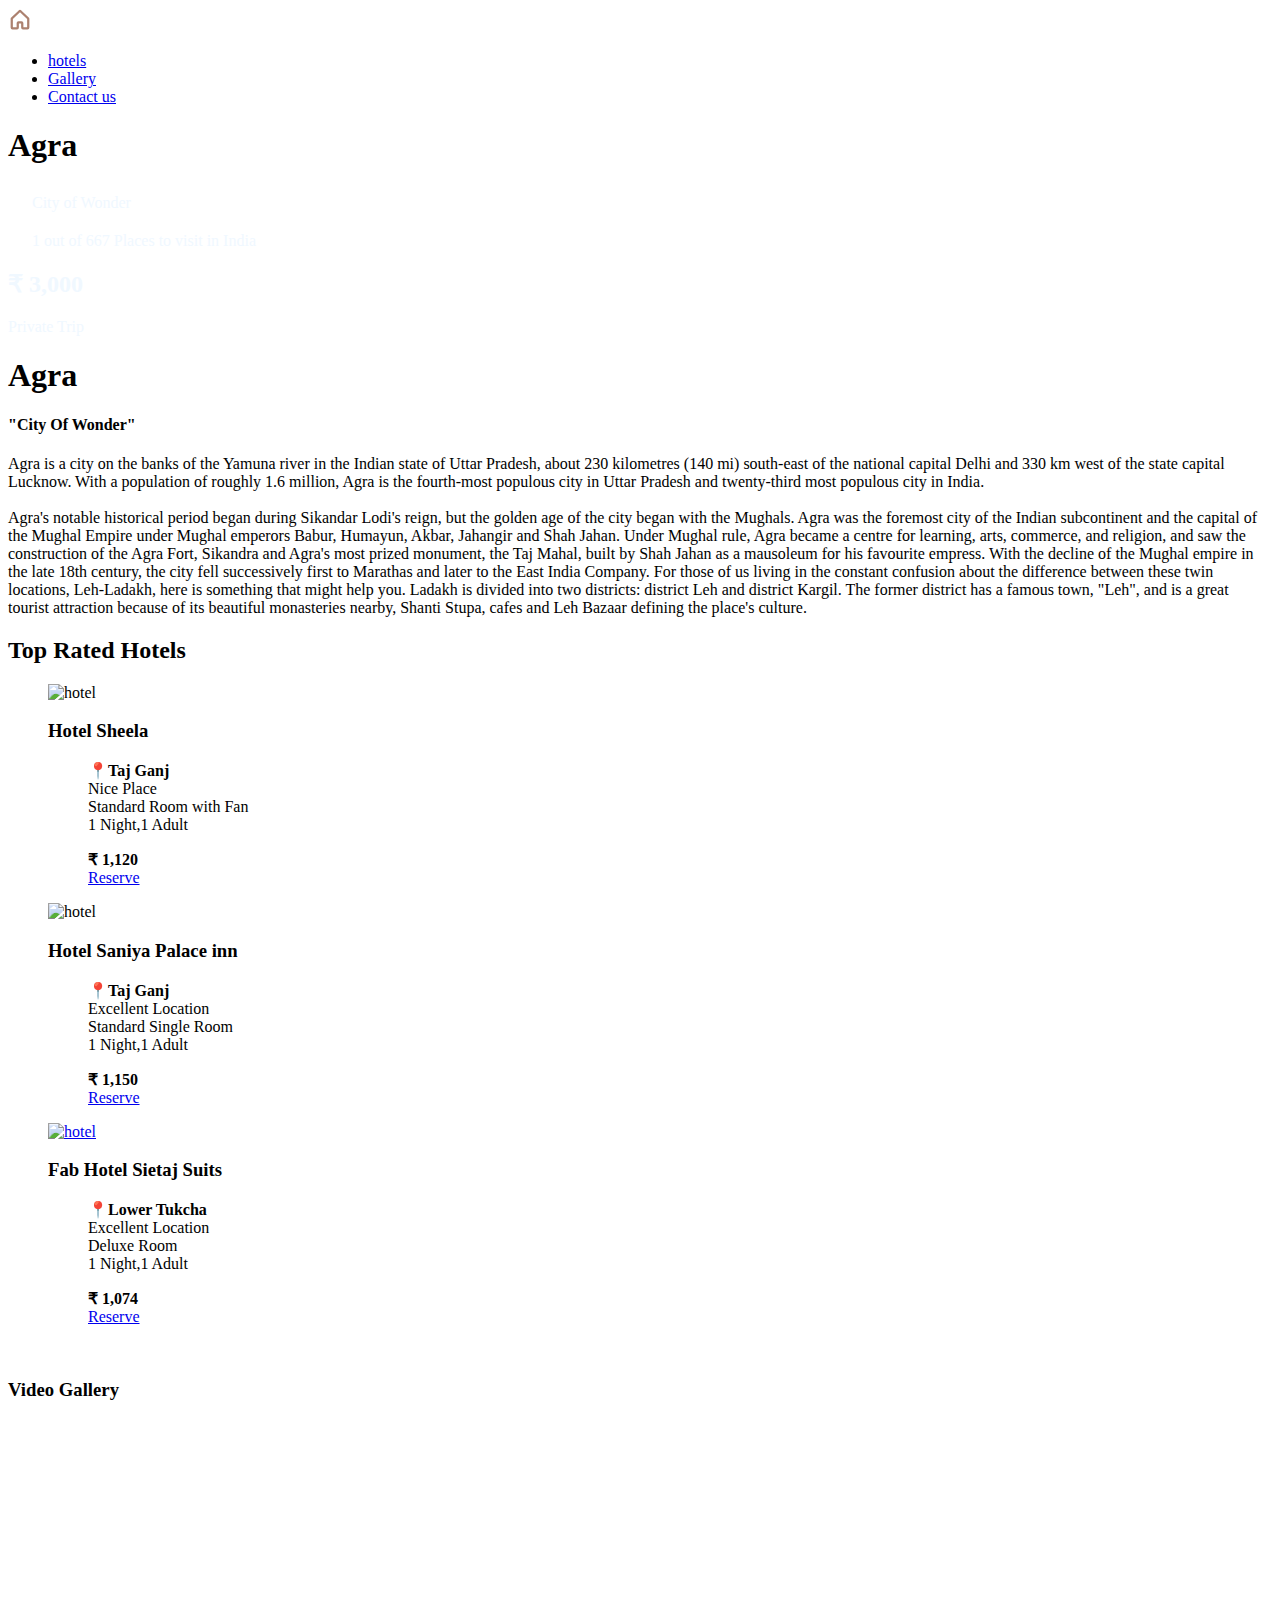
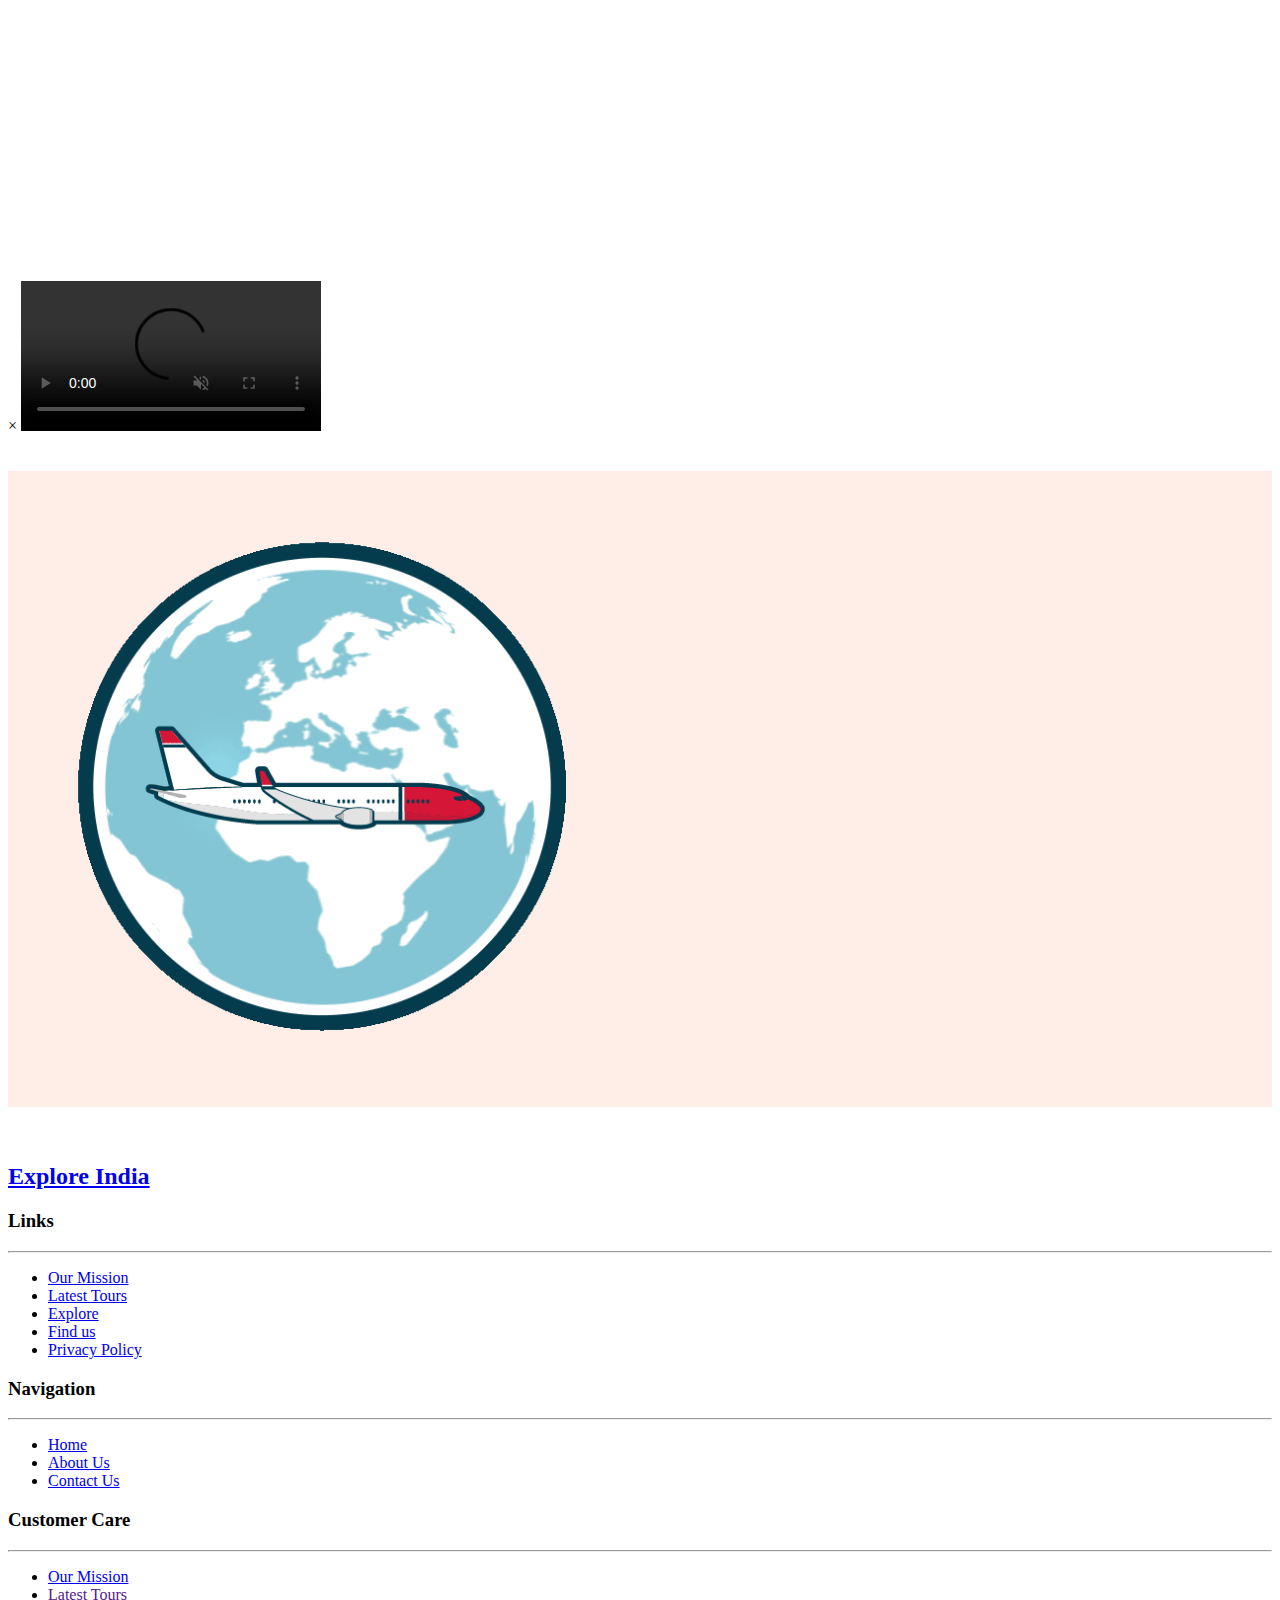
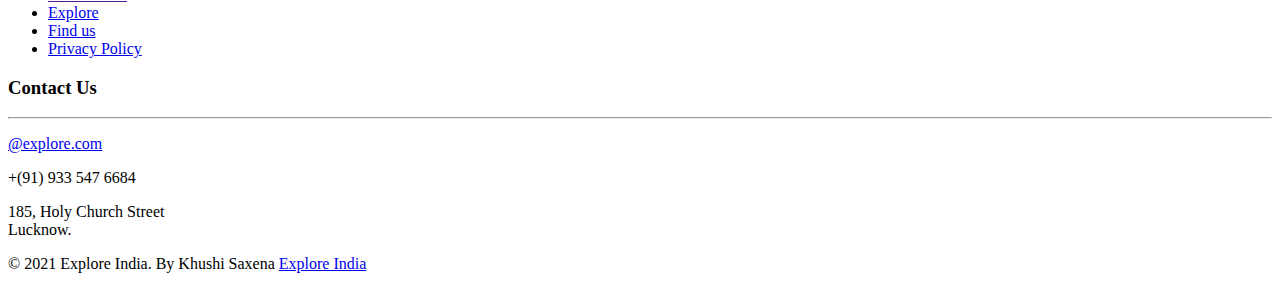
==== agra.html @ b50e66d9 "Add files via upload" ====
<!DOCTYPE html>
<html>
  <head>
    <title>Agra</title>
    <meta name="viewport" content="width=device-width, initial-scale=1" />
    <link rel="icon" href="images/r41.jpg" type="image/x-icon"/>
    <link href="css/tour.css" rel="stylesheet" type="text/css" />
    <link href="css/bootstrap.css" rel="stylesheet" type="text/css" />
  </head>
  <body>

    <section class="navi">
      <nav><a href="index.html"><svg xmlns="http://www.w3.org/2000/svg" width="24" height="24" fill="#ac816f" viewBox="0 0 256 256"><path d="M221.56,100.85,141.61,25.38l-.16-.15a19.93,19.93,0,0,0-26.91,0l-.17.15L34.44,100.85A20.07,20.07,0,0,0,28,115.55V208a20,20,0,0,0,20,20H96a20,20,0,0,0,20-20V164h24v44a20,20,0,0,0,20,20h48a20,20,0,0,0,20-20V115.55A20.07,20.07,0,0,0,221.56,100.85ZM204,204H164V160a20,20,0,0,0-20-20H112a20,20,0,0,0-20,20v44H52V117.28l76-71.75,76,71.75Z"></path></svg></i></a></nav>
      <nav>
      <ul class="menu ml-auto mt-1">
        <li class=""><a href="#hotels">hotels</a></li>
        <li class=""><a href="#gal">Gallery</a></li>
        <li class=""><a href="#contact">Contact us</a></li>
      </ul>
      </nav>
    </section>
    <section class="picsf">
      
        <!--<video autoplay loop muted  class="back">
          <source src="C:\Users\khushi saxena\Downloads\pexels_videos_2286306 (1440p).mp4" type="video/mp4">
        </video>-->
         
        <section class="picu"  >
          <div class="grid-2-column">
          <div> <h1 class="leh1" >Agra</h1></div>

         <div class="price" style="color: aliceblue;"><p class="leh"><svg xmlns="http://www.w3.org/2000/svg" width="20" height="22" fill="#fff" viewBox="0 0 256 256"><rect width="256" height="256" fill="none"></rect><circle cx="128" cy="104" r="32" fill="none" stroke="#fff" stroke-linecap="round" stroke-linejoin="round" stroke-width="16"></circle><path d="M208,104c0,72-80,128-80,128S48,176,48,104a80,80,0,0,1,160,0Z" fill="none" stroke="#fff" stroke-linecap="round" stroke-linejoin="round" stroke-width="16"></path></svg> City of Wonder</p>
          <p class="leh"><svg xmlns="http://www.w3.org/2000/svg" width="20" height="18" fill="#fff" viewBox="0 0 256 256"><rect width="256" height="256" fill="none"></rect><path d="M132.4,190.7l50.4,32c6.5,4.1,14.5-2,12.6-9.5l-14.6-57.4a8.7,8.7,0,0,1,2.9-8.8l45.2-37.7c5.9-4.9,2.9-14.8-4.8-15.3l-59-3.8a8.3,8.3,0,0,1-7.3-5.4l-22-55.4a8.3,8.3,0,0,0-15.6,0l-22,55.4a8.3,8.3,0,0,1-7.3,5.4L31.9,94c-7.7.5-10.7,10.4-4.8,15.3L72.3,147a8.7,8.7,0,0,1,2.9,8.8L61.7,209c-2.3,9,7.3,16.3,15,11.4l46.9-29.7A8.2,8.2,0,0,1,132.4,190.7Z" fill="none" stroke="#fff" stroke-linecap="round" stroke-linejoin="round" stroke-width="16"></path></svg>   1 out of 667 Places to visit in India</p>
             <p class="leh"><h2 class="leh">₹ 3,000 </h2>Private Trip</p></div>
             
        </section>
      </div>
     
    </section>


  



    <!--................................ABOUT..........................................................-->
    <section  class="about">
      <h1 class="headings" class="heading text-center top mb-3 mb-sm-5">Agra</h1>
     <p class="About">
       <h4>"City Of Wonder"</h4>
       Agra is a city on the banks of the Yamuna river in the Indian state of Uttar Pradesh, about 230 kilometres (140 mi) south-east of the national capital Delhi and 330 km west of the state capital Lucknow. With a population of roughly 1.6 million, Agra is the fourth-most populous city in Uttar Pradesh and twenty-third most populous city in India.
      <br>
      <br>
      Agra's notable historical period began during Sikandar Lodi's reign, but the golden age of the city began with the Mughals. Agra was the foremost city of the Indian subcontinent and the capital of the Mughal Empire under Mughal emperors Babur, Humayun, Akbar, Jahangir and Shah Jahan. Under Mughal rule, Agra became a centre for learning, arts, commerce, and religion, and saw the construction of the Agra Fort, Sikandra and Agra's most prized monument, the Taj Mahal, built by Shah Jahan as a mausoleum for his favourite empress. With the decline of the Mughal empire in the late 18th century, the city fell successively first to Marathas and later to the East India Company.
      For those of us living in the constant confusion about the difference between these twin locations, Leh-Ladakh, here is something that might help you. Ladakh is divided into two districts: district Leh and district Kargil. The former district has a famous town, "Leh", and is a great tourist attraction because of its beautiful monasteries nearby, Shanti Stupa, cafes and Leh Bazaar defining the place's culture. 
       </p>
    </section>


    <!--demoooooooooo-->
     <section class="demo">
      
     </section>



  
    





<!---HOTELS SECTION------>
    <section class=" hoho" class="hotels" id="hotels">

      <h2 class="headings" id="hot">Top Rated Hotels</h2>
     
      <div class="grid-3-cols">
      <div>
        <figure class="hotel">
          <img class="img" src="images\agrah1.jpg" alt="hotel" />
          <div class="hotel-box">

            <h3>Hotel Sheela</h3>
            <ul class="hotel-details">
              <p>
                <strong>📍Taj Ganj  </strong>
                <br>
                <span>Nice Place</span>
                <br>
                <span>Standard Room with Fan</span>
                  <br>
                <span>1 Night,1 Adult</span>
              </p>
            <div class="hotel-price">
              <strong>₹ 1,120 </strong>
              <br>
            </div>
            <a href="https://www.booking.com/searchresults.en-gb.html?aid=339463&label=msn-jHT_VWHpl9eRVvS_BTv1Bw-4204412241%3Atikwd-16729500364%3Aloc-90%3Aneo%3Amte%3Alp148595%3Adec%3Aqsthe%20grand%20dragon%20ladakh&utm_medium=cpc&no_rooms=1&utm_campaign=Hotel%20-%20India&utm_term=jHT_VWHpl9eRVvS_BTv1Bw&srpvid=5aea7a4b1e5b0212&utm_source=bing&highlighted_hotels=474689&checkin=2023-07-31&redirected=1&city=-2102590&hlrd=with_av&group_adults=1&source=hotel&group_children=0&checkout=2023-08-01&keep_landing=1#hotelTmpl" class="btn btn--small">Reserve</a>
          </div>
        </figure>
      </div>

      <div>
        <figure class="hotel">
          <img class ="img" src="images\agrah2.jpg" alt="hotel" />
          <div class="hotel-box">
            <h3>Hotel Saniya Palace inn</h3>
            <ul class="hotel-details">
               
              <p>
                <strong>📍Taj Ganj </strong>
                <br>
              
                <span>Excellent Location</span>
                <br>
                <span>Standard Single Room</span>
                <br>
                <span>1 Night,1 Adult</span>
              </p>
            
            <div class="hotel-price">
              <strong>₹ 1,150</strong>
            </div>
            <a href="https://www.booking.com/searchresults.en-gb.html?aid=339463&label=msn-jHT_VWHpl9eRVvS_BTv1Bw-4204412241%3Atikwd-16729500364%3Aloc-90%3Aneo%3Amte%3Alp148595%3Adec%3Aqsthe%20grand%20dragon%20ladakh&utm_medium=cpc&no_rooms=1&utm_campaign=Hotel%20-%20India&utm_term=jHT_VWHpl9eRVvS_BTv1Bw&srpvid=5aea7a4b1e5b0212&utm_source=bing&highlighted_hotels=474689&checkin=2023-07-31&redirected=1&city=-2102590&hlrd=with_av&group_adults=1&source=hotel&group_children=0&checkout=2023-08-01&keep_landing=1#hotelTmpl" class="btn btn--small">Reserve</a>
          </div>
        </figure>
      </div>

      <div>
        <figure class="hotel">
          <a href="#pop1">
          <img class="img" src="images\agrah3.jpg" alt="hotel" /></a>
          <div class="hotel-box">
            <h3 >Fab Hotel Sietaj Suits</h3>
            <ul class="hotel-details">
              <p>
                <strong>📍Lower Tukcha </strong>
                <br>
              
                <span>Excellent Location</span>
                 <br>
                <span>Deluxe Room</span>
                <br>
                <span>1 Night,1 Adult</span>
              </p>
            
            <div class="hotel-price">
              <strong>₹ 1,074</strong>
            </div>
            <a href="https://www.booking.com/searchresults.en-gb.html?aid=339463&label=msn-jHT_VWHpl9eRVvS_BTv1Bw-4204412241%3Atikwd-16729500364%3Aloc-90%3Aneo%3Amte%3Alp148595%3Adec%3Aqsthe%20grand%20dragon%20ladakh&utm_medium=cpc&no_rooms=1&utm_campaign=Hotel%20-%20India&utm_term=jHT_VWHpl9eRVvS_BTv1Bw&srpvid=5aea7a4b1e5b0212&utm_source=bing&highlighted_hotels=474689&checkin=2023-07-31&redirected=1&city=-2102590&hlrd=with_av&group_adults=1&source=hotel&group_children=0&checkout=2023-08-01&keep_landing=1#hotelTmpl" class="btn btn--small">Reserve</a>
          </div>
        </figure>
      </div>
      </div>
    </section>
    <section>
      
    </section>
    


       <!--Video Gallery-->
       <section class="video-gal">
       <div class="container">
        <br>
        <h3 class="heading text-center gly mb-3 mb-sm-5">Video Gallery</h3>
       
       <div class="vid-container">

       <div class="video"><video src="Videos\agrav1.mp4" muted></video></div>
       <div class="video"><video src="Videos\agrav2.mp4" muted></video></div>
       <div class="video"><video src="Videos\agrav3.mp4" muted></video></div>
       
       </div>

       <div class="pop-vid">
        <span>&times;</span>
        <video src="Videos\lehv1.mp4" muted autoplay controls></video>
       </div>
       </div>


      <!--JS ONLY FOR POP VIDEO-->
        <script>
          document.querySelectorAll('.vid-container video').forEach(vid=>{
            
            vid.onclick=()=>{
            document.querySelector('.pop-vid').style.display='block'; 
            document.querySelector('.pop-vid video').src=vid.getAttribute('src'); 
            }
          });
          document.querySelector('.pop-vid').onclick=()=>{
            document.querySelector('.pop-vid').style.display='none';
          }
        </script>
       </section>

      <br>
      <br>
      <div style="background-color: #ff480018;">
       <div class="gifss">
        <img src="giphy.gif" width="50%">
       </div>
      </div>

        <!-- footer -->
        <br>
        <br>
    <footer class="footer-content py-3">
      <div class="container py-md-3">
        <div class="footer-top text-center">
          <h2>
            <a class="navbar-brand pt-3 mb-3" href="index.html">
              <span class="fa fa-free-code-camp"></span> Explore India
            </a>
          </h2>
        </div>
        <div class="row footer-top-inner-vv">
          <div class="col-lg-3 col-sm-6 mt-lg-0 mt-4">
            <div class="footer-lavi">
              <h3 class="mb-3 lavi_title">Links</h3>
              <hr />
              <ul class="list-info-lavi">
                <li>
                  <a href="#about"
                    ><span
                      class="fa fa-angle-double-right"
                      aria-hidden="true"
                    ></span>
                    Our Mission
                  </a>
                </li>
                <li>
                  <a href="#video-gal"
                    ><span
                      class="fa fa-angle-double-right"
                      aria-hidden="true"
                    ></span>
                    Latest Tours
                  </a>
                </li>
                <li>
                  <a href="#"
                    ><span
                      class="fa fa-angle-double-right"
                      aria-hidden="true"
                    ></span>
                    Explore
                  </a>
                </li>
                <li>
                  <a href="#contact"
                    ><span
                      class="fa fa-angle-double-right"
                      aria-hidden="true"
                    ></span>
                    Find us
                  </a>
                </li>
                <li>
                  <a href="#"
                    ><span
                      class="fa fa-angle-double-right"
                      aria-hidden="true"
                    ></span>
                    Privacy Policy
                  </a>
                </li>
              </ul>
            </div>
          </div>
          <div class="col-lg-3 col-sm-6 mt-lg-0 mt-4">
            <div class="footer-lavi">
              <h3 class="mb-3 lavi_title">Navigation</h3>
              <hr />
              <ul class="list-info-lavi">
                <li>
                  <a href="index.html"
                    ><span
                      class="fa fa-angle-double-right"
                      aria-hidden="true"
                    ></span>
                    Home
                  </a>
                </li>
                <li>
                  <a href="index.html"
                    ><span
                      class="fa fa-angle-double-right"
                      aria-hidden="true"
                    ></span>
                    About Us
                  </a>
                </li>
                

                <li>
                  <a href="index.html"
                    ><span
                      class="fa fa-angle-double-right"
                      aria-hidden="true"
                    ></span>
                    Contact Us
                  </a>
                </li>
              </ul>
            </div>
          </div>
          <div class="col-lg-3 col-sm-6 mt-lg-0 mt-4">
            <div class="footer-lavi">
              <h3 class="mb-3 lavi_title">Customer Care</h3>
              <hr />
              <ul class="list-info-lavi">
                <li>
                  <a href="#about"
                    ><span
                      class="fa fa-angle-double-right"
                      aria-hidden="true"
                    ></span>
                    Our Mission
                  </a>
                </li>
                <li>
                  <a href=""
                    ><span
                      class="fa fa-angle-double-right"
                      aria-hidden="true"
                    ></span>
                    Latest Tours
                  </a>
                </li>
                <li>
                  <span
                    class="fa fa-angle-double-right"
                    aria-hidden="true"
                  ></span>
                  <a href="#services"> Explore </a>
                </li>
                <li>
                  <a href="#contact"
                    ><span
                      class="fa fa-angle-double-right"
                      aria-hidden="true"
                    ></span>
                    Find us
                  </a>
                </li>
                <li>
                  <a href="#"
                    ><span
                      class="fa fa-angle-double-right"
                      aria-hidden="true"
                    ></span>
                    Privacy Policy
                  </a>
                </li>
              </ul>
            </div>
          </div>
          <div class="col-lg-3 col-sm-6 mt-lg-0 mt-4">
            <div class="footer-lavi">
              <h3 class="mb-3 lavi_title">Contact Us</h3>
              <hr />
              <div class="last-vv-contact">
                <p>
                  <a href="mailto:explore@email.com">@explore.com</a>
                </p>
              </div>
              <div class="last-vv-contact my-2">
                <p>+(91) 933 547 6684</p>
              </div>
              <div class="last-vv-contact">
                <p>
                  185, Holy Church Street <br />
                  Lucknow.
                </p>
              </div>
            </div>
          </div>
        </div>
      </div>
      <!-- //footer bottom -->
    </footer>
    <!-- //footer -->
    <!-- copyright -->
    <div class="copy-right-top">
      <p class="copy-right text-center py-4">
        &copy; 2021 Explore India. By Khushi Saxena
        <a href="http://en.wikipedia.org/wiki/India/"> Explore India</a>
      </p>
    </div>
    <!-- //copyright -->

    <!-- move top -->
    <div class="move-top text-right">
      <a href="#home" class="move-top">
        <span class="fa fa-angle-up mb-3" aria-hidden="true"></span>
      </a>
    </div>
    <!-- move top -->























  </body>
</html>
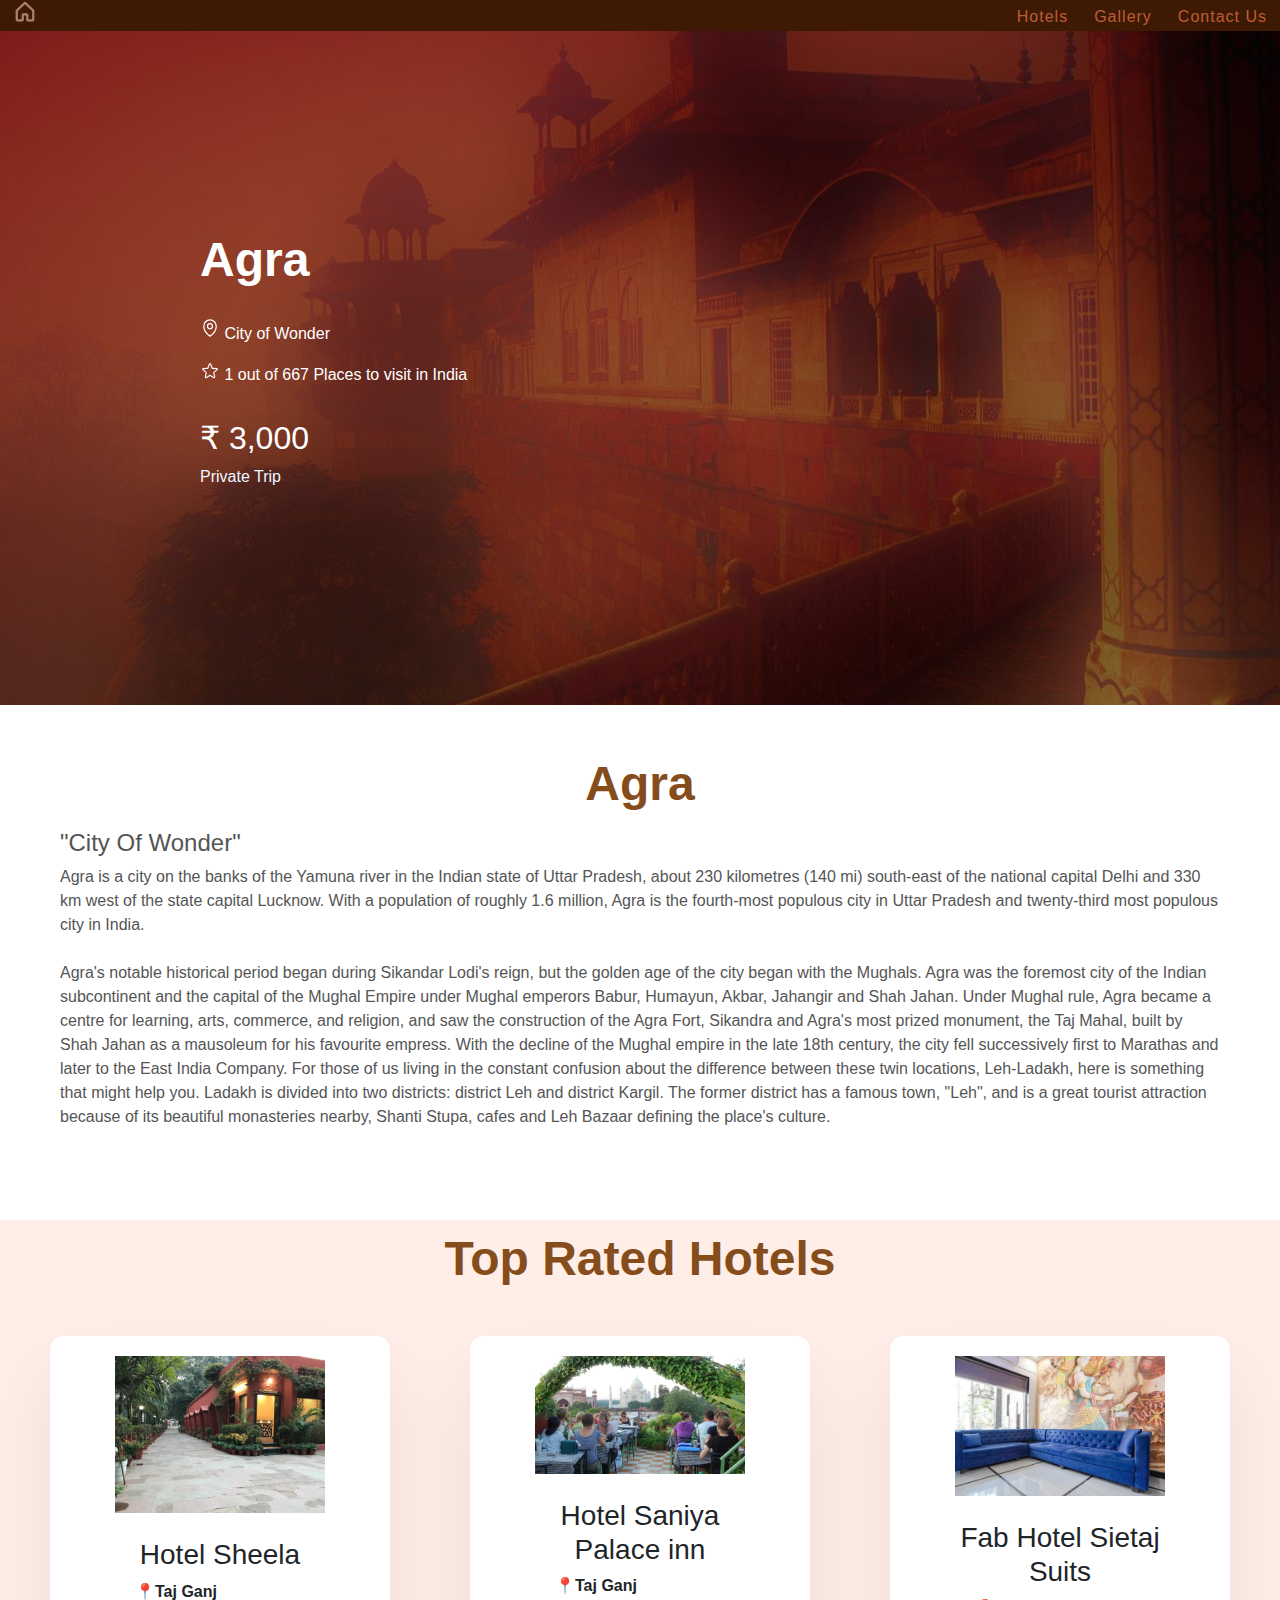
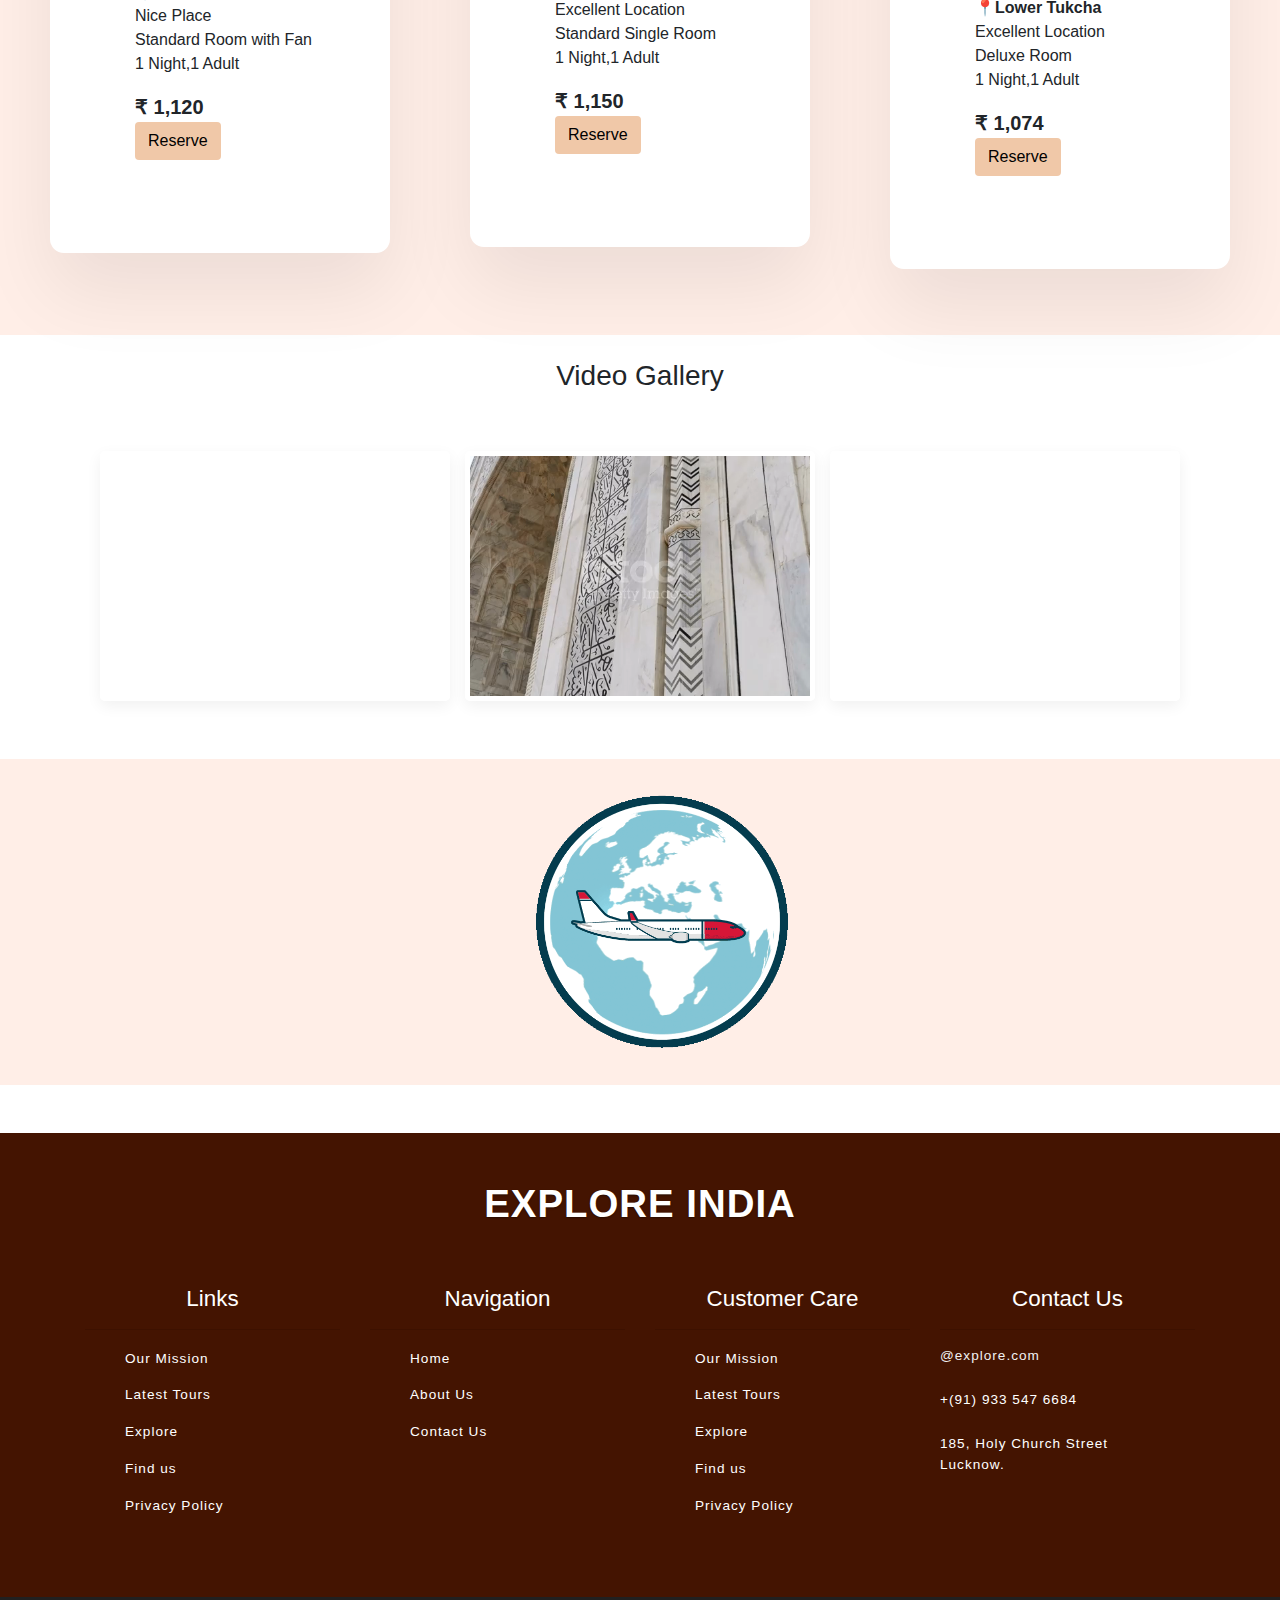
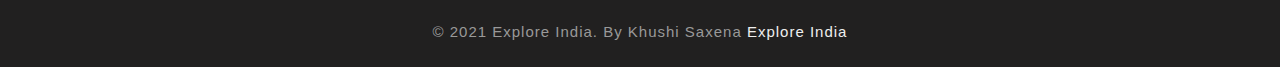
==== commit 9c945538: "Update agra.html" ====
--- a/agra.html
+++ b/agra.html
@@ -162,7 +162,7 @@
 
 
        <!--Video Gallery-->
-       <section class="video-gal">
+       <section class="video-gal" id="gal">
        <div class="container">
         <br>
         <h3 class="heading text-center gly mb-3 mb-sm-5">Video Gallery</h3>
@@ -208,7 +208,7 @@
         <!-- footer -->
         <br>
         <br>
-    <footer class="footer-content py-3">
+    <footer class="footer-content py-3" id="contact">
       <div class="container py-md-3">
         <div class="footer-top text-center">
           <h2>
--- a/css/tour.css
+++ b/css/tour.css
@@ -0,0 +1,510 @@
+body {
+  font-family: Verdana, sans-serif;
+  margin: 0;
+}
+/*************************************************************/
+/*****************headder**********************************/
+/*************************************************************/
+
+.navi {
+  display: grid;
+  grid-template-columns: 55fr 55fr;
+  background-color: #3e1903;
+}
+nav ul {
+  float: right;
+  padding: 0;
+  margin: 0;
+  list-style: none;
+  position: relative;
+}
+
+/* Positioning the navigation items inline */
+nav ul li {
+  margin: 0px;
+  display: inline-block;
+  float: left;
+}
+
+/* Styling the links */
+nav a {
+  color: #be5e35;
+  text-transform: capitalize;
+  letter-spacing: 1px;
+  padding-left: 0;
+  padding-right: 0;
+  padding: 10px 13px;
+  font-weight: 400;
+  font-size: 16px;
+  font-family: sans-serif;
+  vertical-align: middle;
+  text-decoration: none;
+}
+nav ul li ul li:hover {
+  background: #7b3c1283;
+}
+
+/* Background color change on Hover */
+nav a:hover {
+  color: rgb(211, 193, 190);
+  text-decoration: wavy;
+}
+
+/*****************SLIDE SHOW**********************************/
+
+.picsf {
+  background: url(../images/r41.jpg) no-repeat center;
+  align-items: center;
+  padding: 200px;
+}
+
+/*    hadinjgg
+.back{
+  position: absolute;
+  right: 0;
+  bottom: 0;
+  z-index: -1;
+}
+
+@media(min-aspect-ratio: 16/9){
+  .back{
+    width:100%;
+    height:auto;
+  }
+}
+ @media(max-aspect-ratio: 16/9){
+    .back{
+      width:auto;
+      height:100%;
+    }
+  
+}*/
+.leh {
+  color: #fff;
+  font-family: sans-serif;
+}
+
+.grid-2-cols {
+  display: grid;
+  grid-template-columns: repeat(2, 1fr);
+}
+
+/*****************slide show info part**********************************/
+
+.picu {
+  padding-left: auto;
+  padding-top: auto;
+}
+.price {
+  display: grid;
+  padding-right: 550px;
+  padding-top: 20px;
+}
+.leh1 {
+  font-family: "Montserrat", sans-serif;
+  color: #ffffff;
+  font-weight: bold;
+  font-size:3rem;
+}
+
+/*****************About**********************************/
+
+.grid-3-cols {
+  display: grid;
+  grid-template-columns: repeat(3, 1fr);
+  column-gap: 80px;
+}
+@media only screen and (max-width: 800px){
+  .grid-3-cols {
+    display: flex;
+    flex-direction: column;
+  }
+}
+.headings {
+  font-family: "Montserrat", sans-serif;
+  color: #854d1c;
+  font-weight: bold;
+  font-size: 3rem;
+  text-align: center;
+}
+.about {
+  color:#555;
+  background-color: #ffffff;
+  padding: 60px;
+  padding-top: 50px;
+}
+
+/*****************hotel**********************************/
+
+.hoho {
+  margin-top: 15px;
+  background-color: #ff480018;
+  padding:10px;
+}
+.grid-3-cols {
+  padding: 40px;
+}
+.hotel {
+  box-shadow: 0px 20px 30px 0 rgba(96, 61, 27, 0.459);
+  border-radius: 12px;
+  background-color: #ffffff;
+  padding: 20px;
+}
+.hotels {
+  color: #9b0202;
+}
+.hotel img {
+  border-bottom-left-radius: 0;
+  border-bottom-right-radius: 0;
+}
+
+.hotel-box {
+  padding: 25px;
+}
+
+h3 {
+  margin-bottom: 24px;
+  font-size: 20px;
+  text-align: center;
+}
+
+.hotel-details {
+  list-style: none;
+  margin-bottom: 48px;
+}
+
+.hotel-details li {
+  display: flex;
+  align-items: center;
+  gap: 10px;
+  margin-bottom: 16px;
+}
+
+.hotel-details li:last-child {
+  margin-bottom: 0;
+}
+
+.hotel-price {
+  display: flex;
+  justify-content: space-between;
+  align-items: center;
+  font-size: 20px;
+}
+.img {
+  display: block;
+  margin-left: auto;
+  margin-right: auto;
+  width:70%;
+}
+.hotel {
+  box-shadow: 0 2.4rem 4.8rem rgba(0, 0, 0, 0.075);
+  border-radius: 14px;
+  overflow: hidden;
+  transition: all 0.3s;
+}
+.hotel:hover {
+  transform: translateY(-1.2rem); /*- then up ,+ then down*/
+  box-shadow: 0 3.2rem 6.4rem rgba(0, 0, 0, 0.06);
+}
+.btn {
+  color: black;
+  background-color: #f0c8a8;
+}
+.btn:hover {
+  color: black;
+  background-color: #e8aa77;
+}
+.btn:active {
+  color: black;
+  background-color: #a57147;
+  border-color: #854d1c;
+}
+
+
+
+
+/****************************************************/
+/****************************************************/
+/***************GALLERY******************************/
+/****************************************************/
+/****************************************************/
+
+
+
+
+.container .vid-container{
+  display: flex;
+  flex-wrap: wrap;
+  gap: 15px;
+  justify-content: center;
+  padding: 10px;
+}
+.container .vid-container .video{
+  height: 250px;
+  width: 350px;
+  border: 5px solid #fff;
+  border-radius: 5px;
+  box-shadow: 0 5px 15px rgba(0, 0, 0, 0.06);
+  cursor: pointer;
+  overflow:hidden
+}
+.container .vid-container .video video{
+  height: 100%;
+  width: 100%;
+  object-fit:cover;
+  transition:.2s linear;
+}
+.container .vid-container .video:hover video{
+  transform: scale(1.1);
+}
+.container .pop-vid{
+  position: fixed;
+  top: 0;left: 0;
+  z-index: 100;
+  background:rgba(16, 15, 15, 0.772) ;
+  height:100%;
+  width: 100%;
+  display: none;
+}
+
+.container .pop-vid video{
+  position: absolute;
+  top: 50%;left:50%;
+  transform: translate(-50%,-50%);
+  width: 750px;
+  border-radius: 5px ;
+  border: 3px solid #fff;
+  object-fit: cover;
+
+}
+.container .pop-vid span{
+  position: absolute;
+  top:5px;right: 20px;
+  font-size: 60px;
+  color: #fff;
+  font-weight: bolder;
+  z-index: 100;
+  cursor: pointer;
+}
+.container .pop-vid span:hover
+{
+   color:#be5e35;
+}
+@media(max-width:650px)
+{
+ .container .pop-vid{
+  width: 55%;
+ }
+}
+@media(max-width:650px)
+{
+ .container .pop-vid video{
+  width: 55%;
+ }
+}
+/*GIFFF*/
+.gifss {
+  width: 90%;
+  padding-left: 500px;
+}
+
+
+
+
+
+
+/*-- footer --*/
+
+.footer-content {
+  background: #441401;
+}
+
+.footer-top-inner-vv {
+  padding: 2em 0;
+}
+
+.footer-content h2 a {
+  font-size: 1.2em;
+  color: #fff;
+  padding: 0;
+  font-weight: 600;
+  margin: 0;
+  letter-spacing: 1px;
+  text-shadow: 0 1px 2px rgba(0, 0, 0, 0.432);
+  position: relative;
+  text-transform: uppercase;
+}
+
+.footer-content h2 a span {
+  color: #a53002;
+
+  vertical-align: middle;
+}
+
+.con-gd .form-control {
+  padding: 17px 17px;
+  border: 0;
+  border: none;
+  outline: none;
+  background: #fff;
+  color: #fff;
+  border-radius: 0;
+  font-size: 0.9em;
+  letter-spacing: 2px;
+  border-radius: 4px;
+  -webkit-border-radius: 4px;
+  -o-border-radius: 4px;
+  -moz-border-radius: 4px;
+  -ms-border-radius: 4px;
+}
+
+.con-gd button.btn {
+  margin-left: auto;
+  padding: 15px 5px;
+  border: 0px;
+  letter-spacing: 1px;
+  font-weight: 600;
+  outline: none;
+  cursor: pointer;
+  width: 100%;
+}
+
+/*--placeholder-color--*/
+
+.con-gd ::-webkit-input-placeholder {
+  color: #777;
+}
+
+.con-gd :-moz-placeholder {
+  /* Firefox 18- */
+  color: #777;
+}
+
+.con-gd ::-moz-placeholder {
+  /* Firefox 19+ */
+  color: #777;
+}
+
+.con-gd :-ms-input-placeholder {
+  color: #777;
+}
+
+/*--//placeholder-color--*/
+/* footer grids */
+
+ul.list-info-lavi {
+  list-style: none;
+}
+
+ul.list-info-lavi li {
+  list-style: none;
+  margin: 0.8em 0;
+}
+
+h4.footer-title {
+  color: #777;
+  text-transform: capitalize;
+}
+
+.footerv3-top p {
+  font-size: 1em;
+  color: #777;
+  margin: 1em 0;
+  line-height: 1.5em;
+}
+
+.footer p a {
+  color: #777;
+  text-decoration: underline;
+}
+
+.footer p a:hover,
+.last-vv-contact p a:hover,
+p.copy-right-grids a:hover {
+  opacity: 0.9;
+}
+
+.last-vv-contact p {
+  display: inline-block;
+  vertical-align: middle;
+  font-size: 0.85em;
+  letter-spacing: 1px;
+  color: #ffffff;
+}
+
+.footer-top p {
+  padding-right: 6em;
+  color: #777;
+}
+
+.list-info-lavi li a {
+  color: #ffffff;
+  font-size: 0.85em;
+  letter-spacing: 1px;
+}
+
+h3.lavi_title {
+  font-size: 1.4em;
+  color: #fff;
+  font-weight: 500;
+}
+
+.last-vv-contact a {
+  color: #f1f1f1;
+}
+
+.vv-icons li {
+  display: inline-block;
+  margin: 0 1em;
+}
+
+.vv-icons li a span {
+  color: #333;
+  font-size: 1.2em;
+}
+
+
+
+
+/* copyright */
+
+p.copy-right-grids {
+  color: #000;
+  font-size: 16px;
+}
+
+p.copy-right-grids a {
+  color: #777;
+}
+
+/* copyright */
+.copy-right-top {
+  background: #212020;
+}
+.copy-right {
+  letter-spacing: 1px;
+  font-size: 15px;
+  color: #999;
+}
+
+.copy-right a {
+  color: #eee;
+}
+
+.copy-right a:hover {
+  color: #fff;
+}
+
+.copy-right-top {
+  border-color: rgba(255, 255, 255, 0.2) !important;
+}
+
+
+
+
+
+
+
+
+
+/*--demo--*/
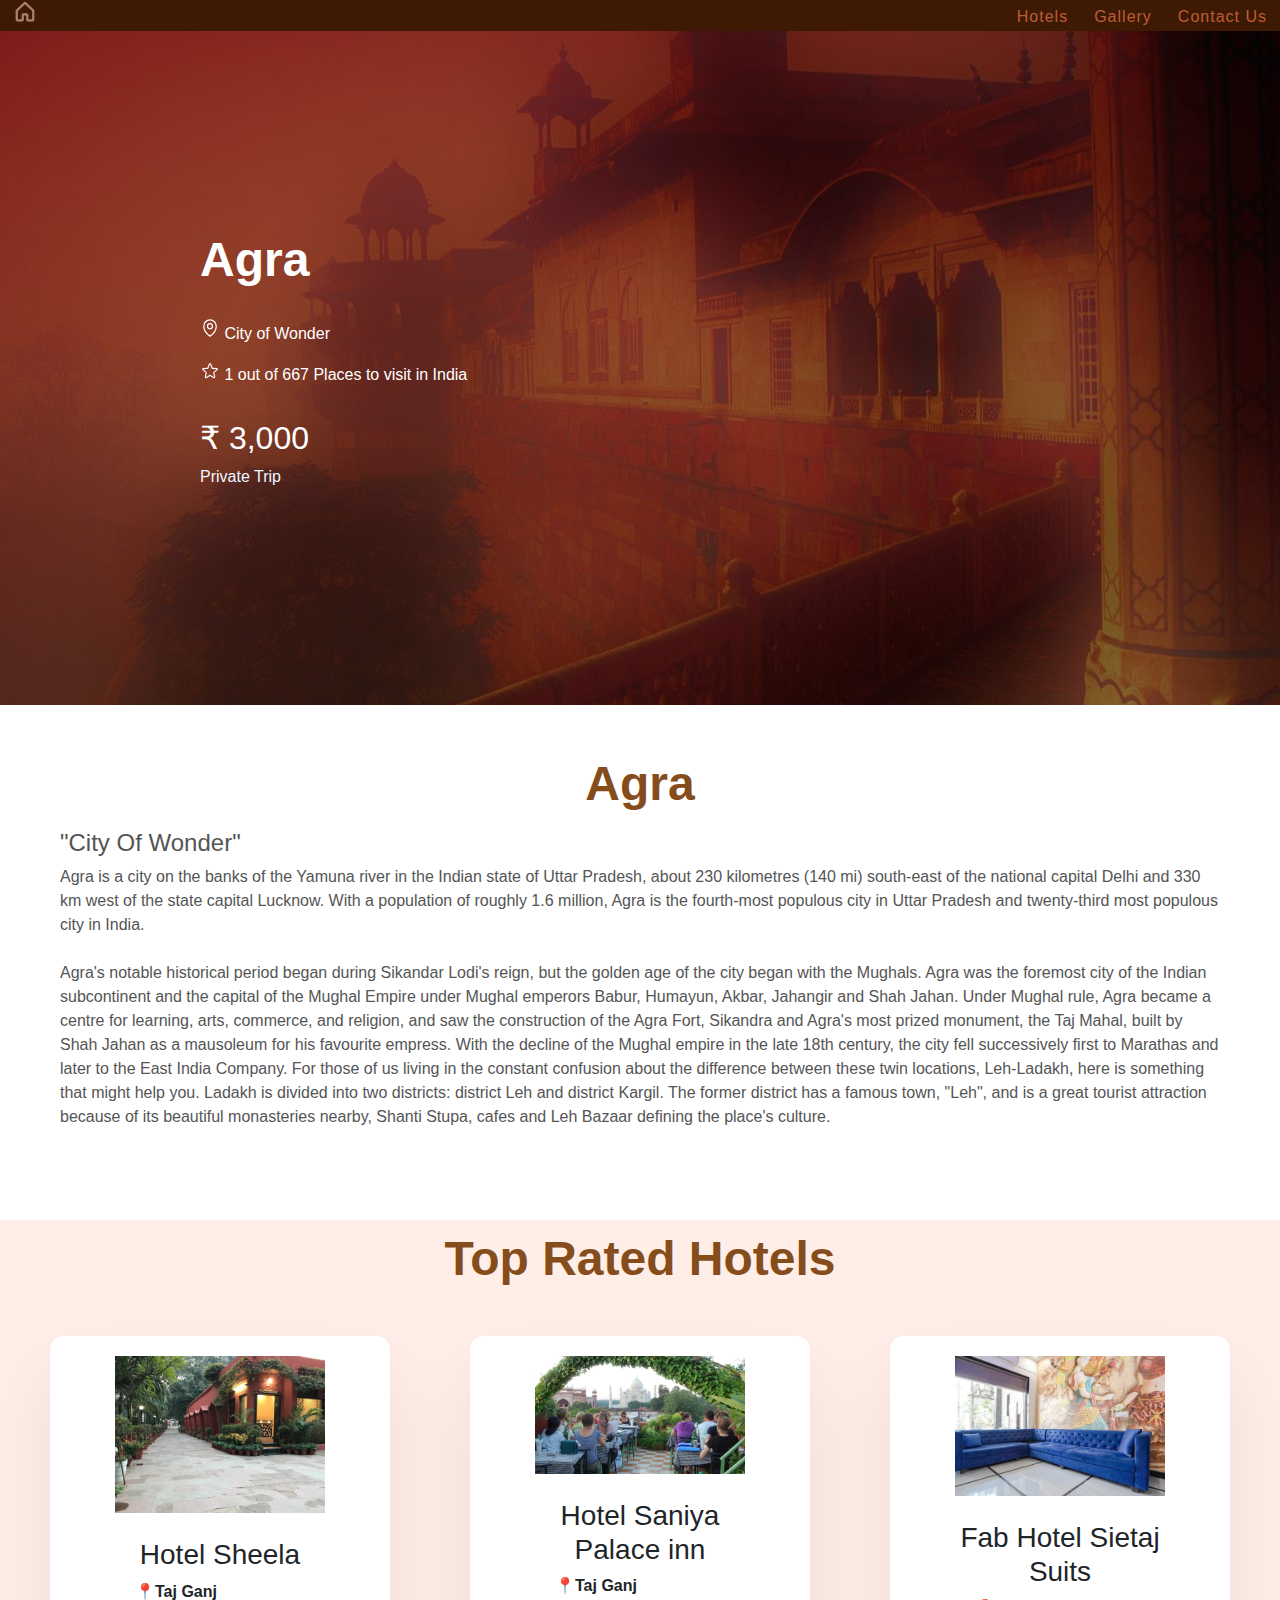
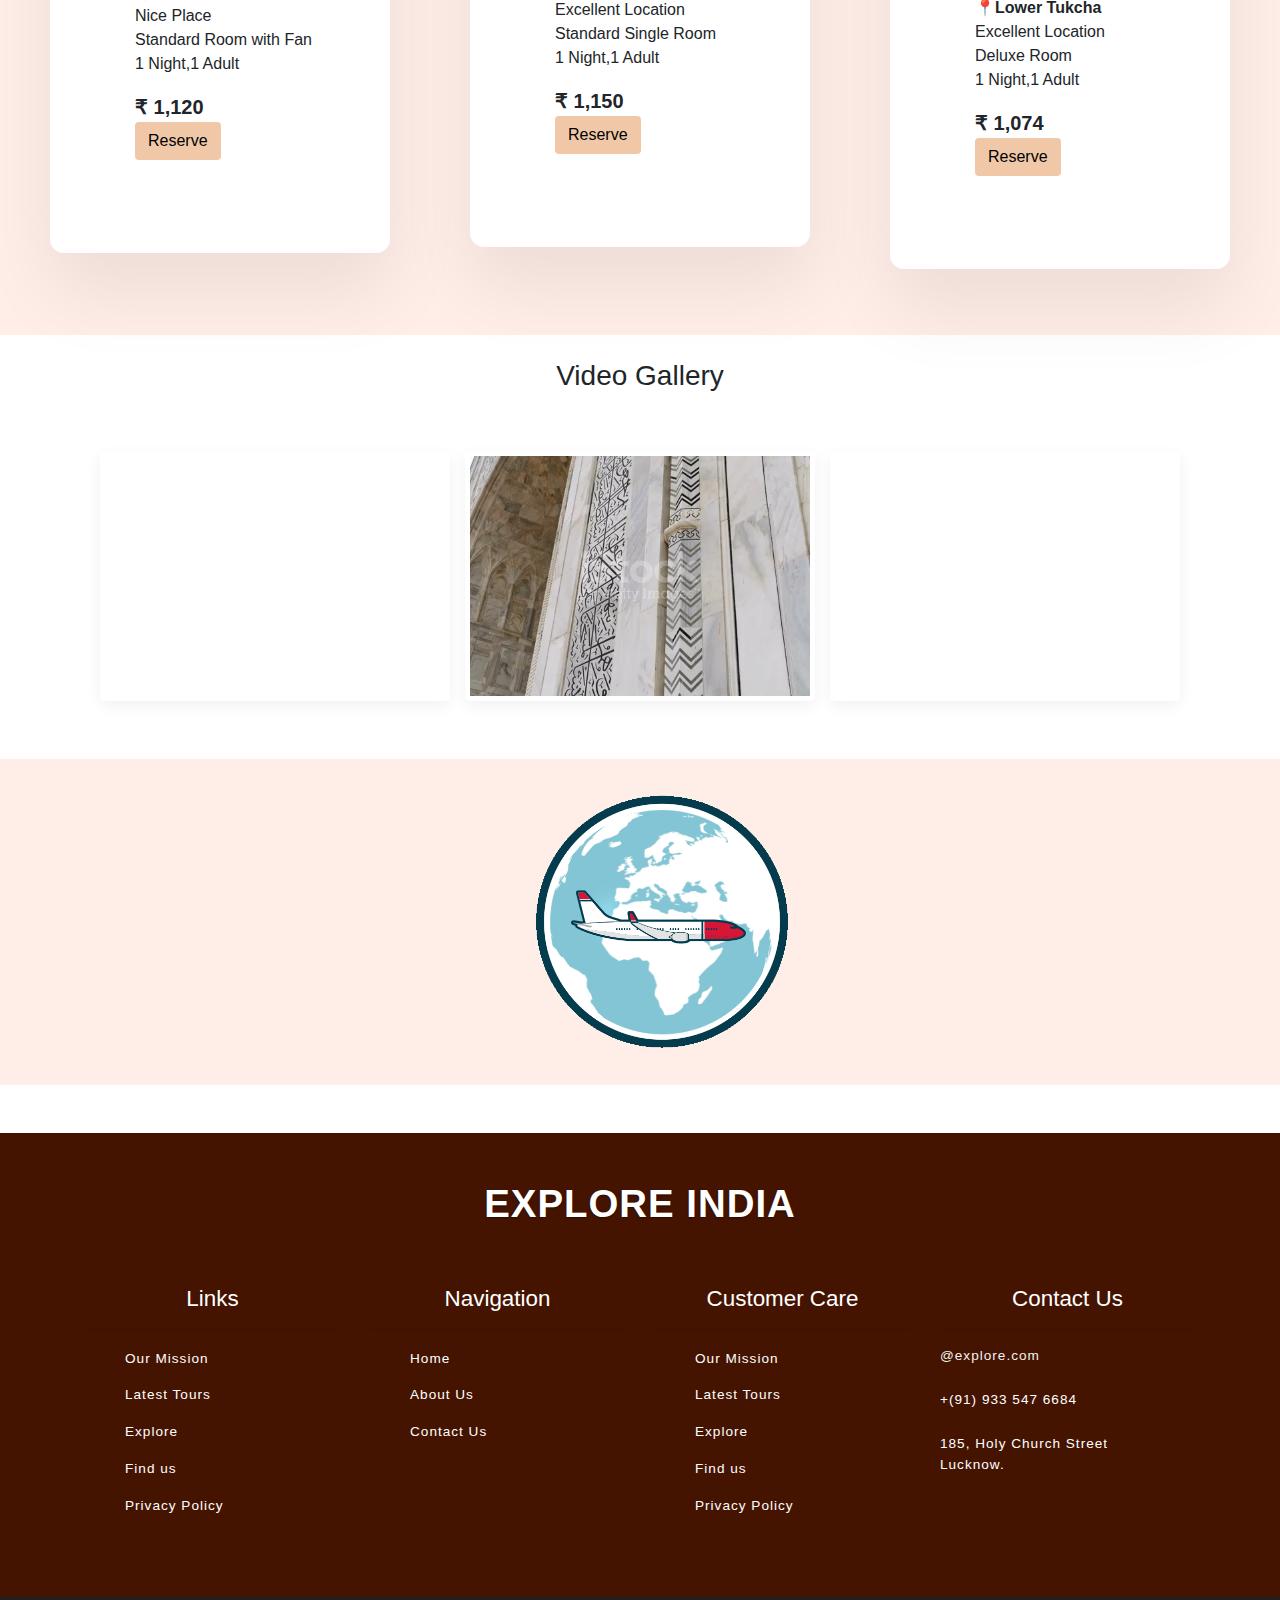
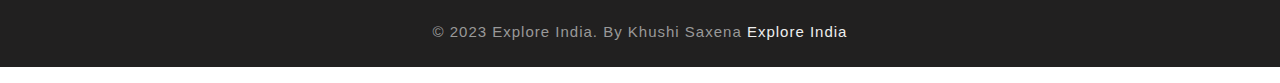
==== commit 76b69eae: "Update agra.html" ====
--- a/agra.html
+++ b/agra.html
@@ -387,7 +387,7 @@
     <!-- copyright -->
     <div class="copy-right-top">
       <p class="copy-right text-center py-4">
-        &copy; 2021 Explore India. By Khushi Saxena
+        &copy; 2023 Explore India. By Khushi Saxena
         <a href="http://en.wikipedia.org/wiki/India/"> Explore India</a>
       </p>
     </div>
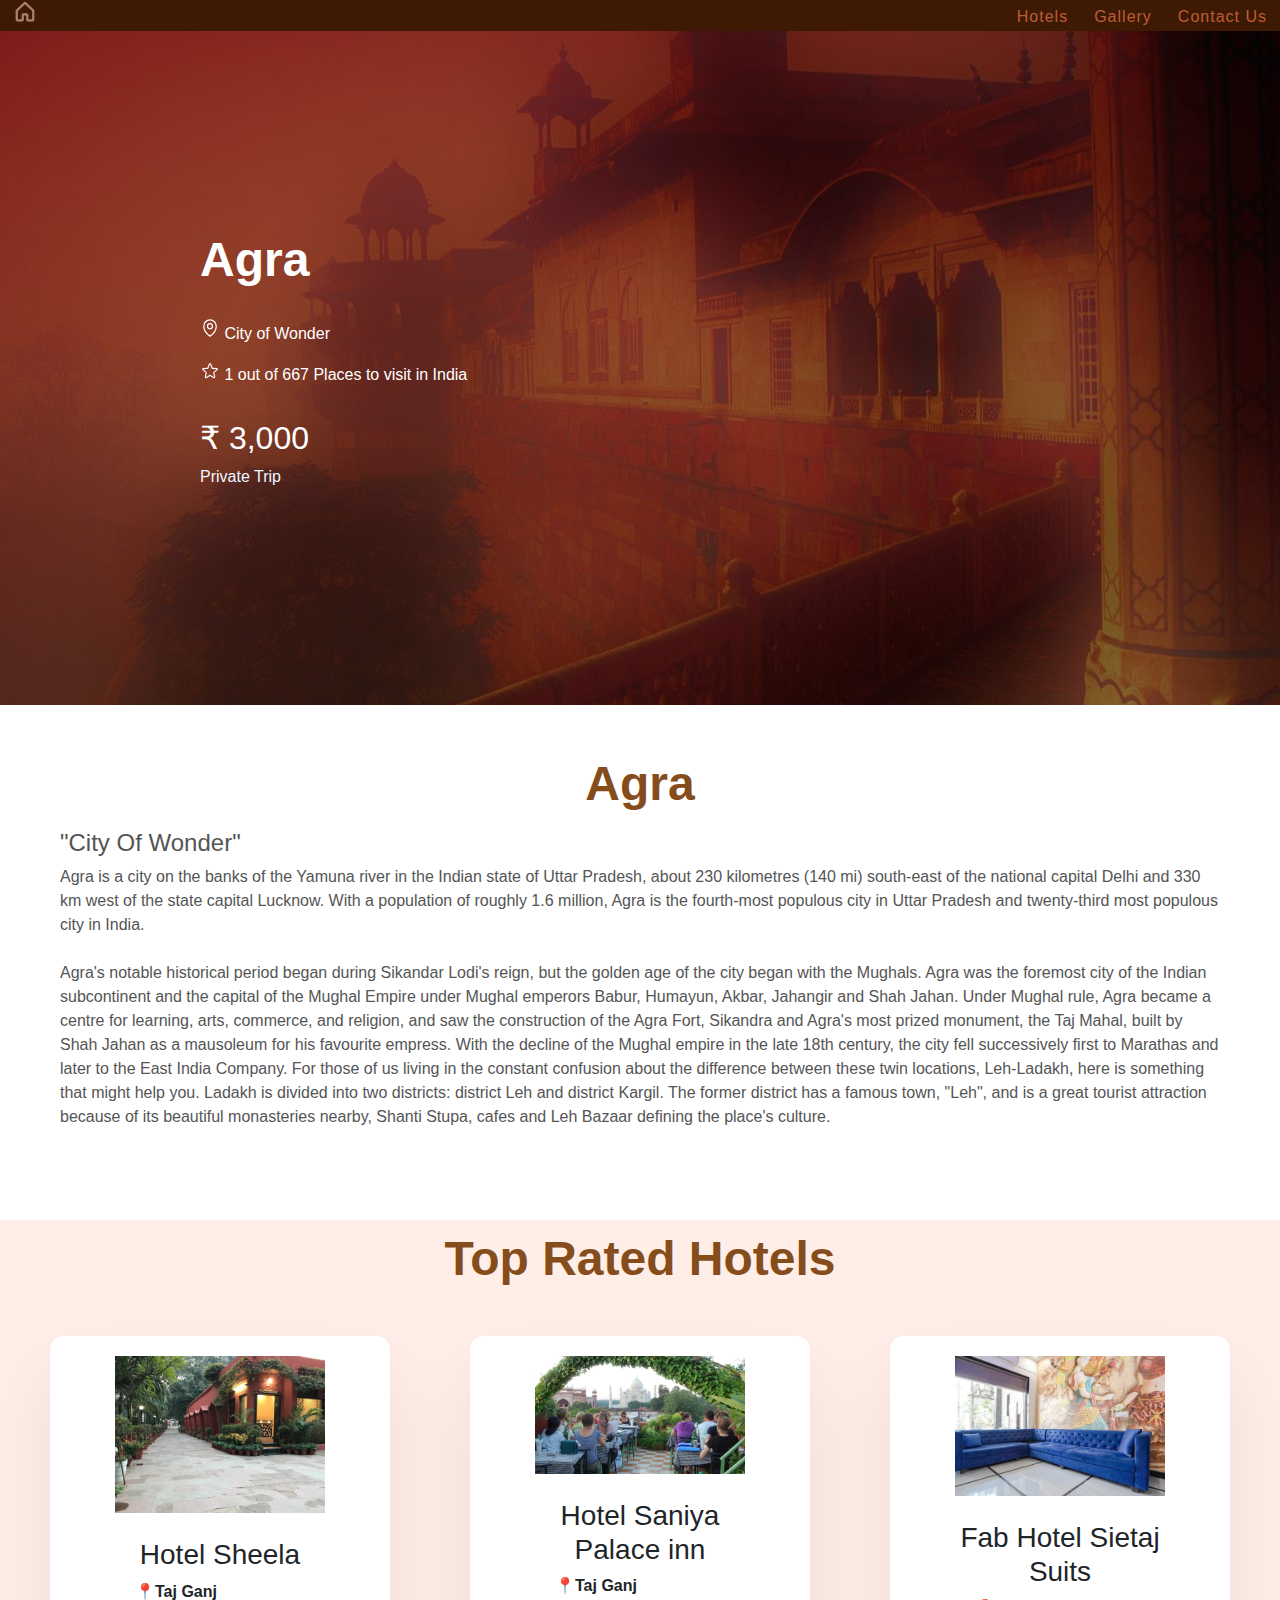
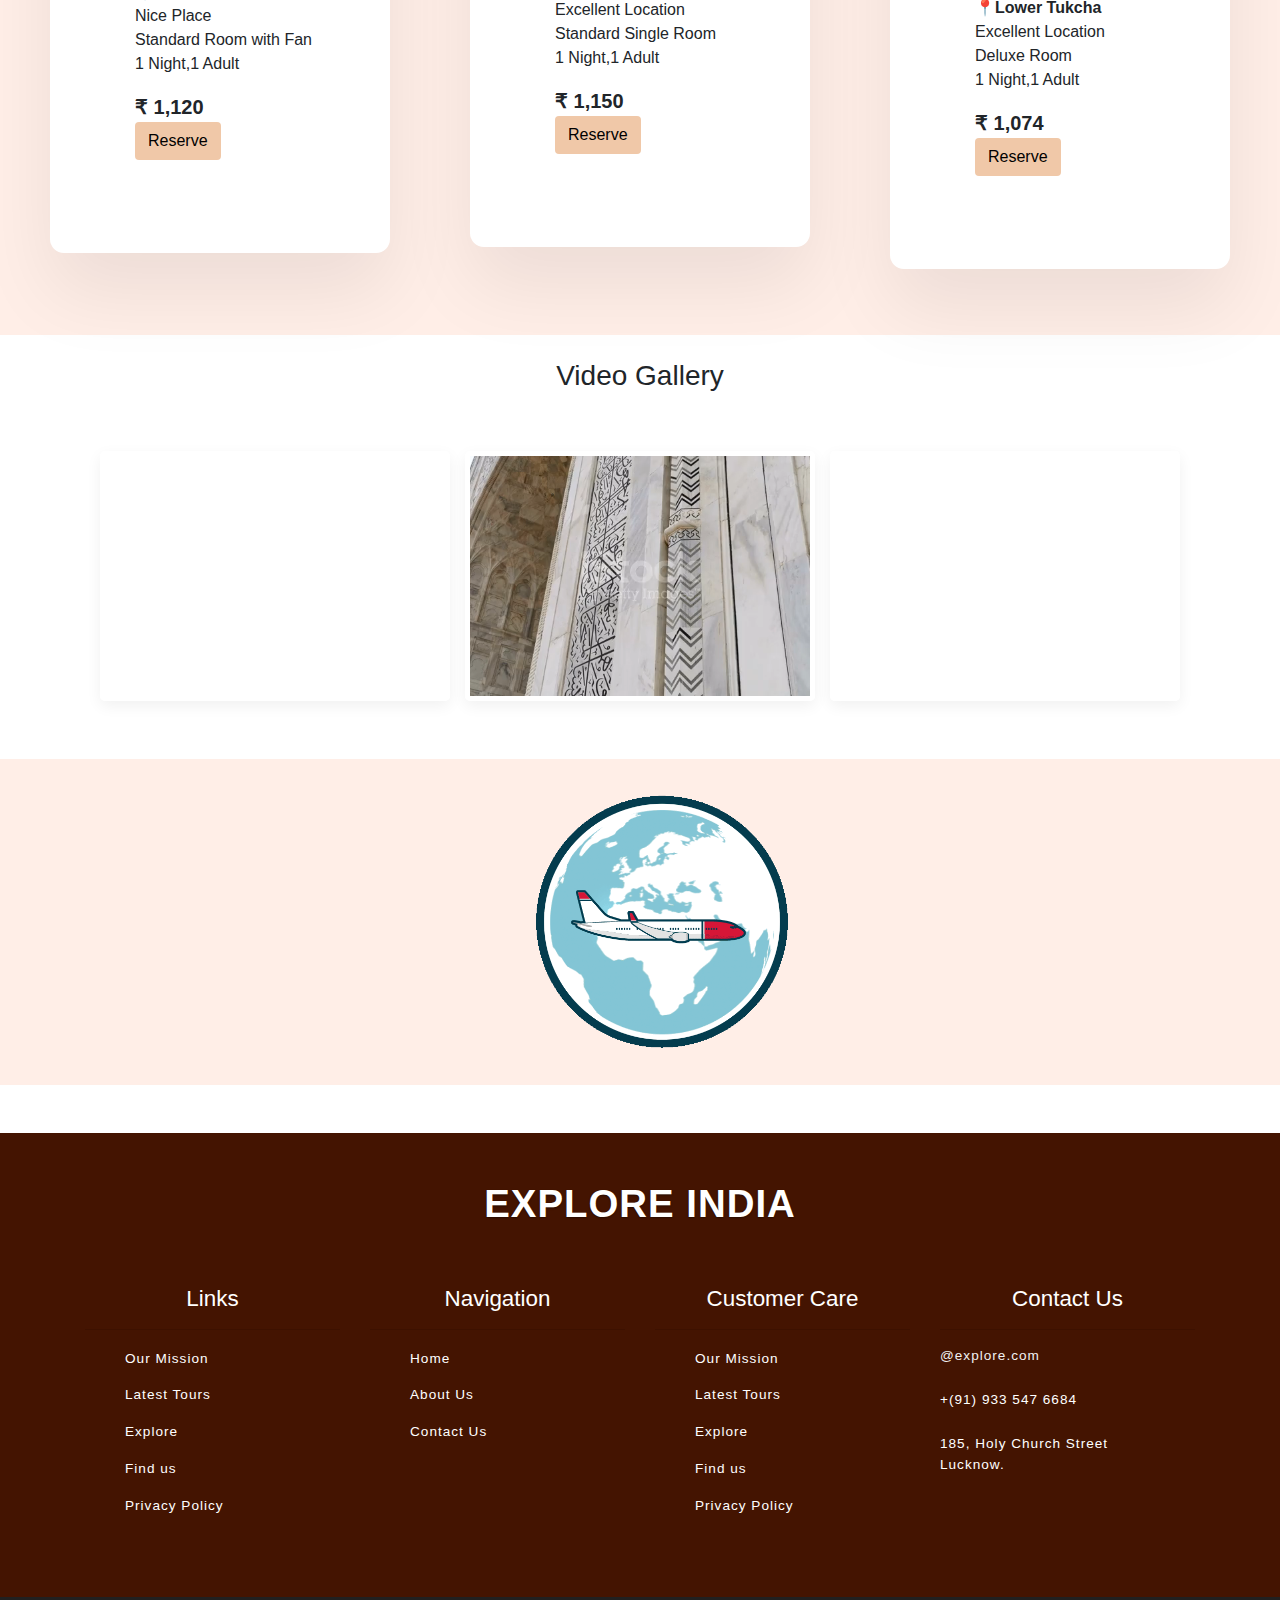
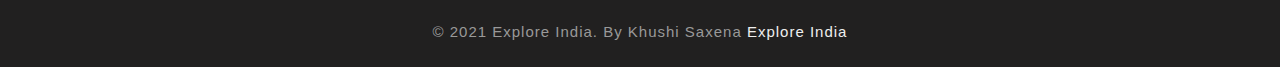
==== commit d7221e58: "Update agra.html" ====
--- a/agra.html
+++ b/agra.html
@@ -387,7 +387,7 @@
     <!-- copyright -->
     <div class="copy-right-top">
       <p class="copy-right text-center py-4">
-        &copy; 2023 Explore India. By Khushi Saxena
+        &copy; 2021 Explore India. By Khushi Saxena
         <a href="http://en.wikipedia.org/wiki/India/"> Explore India</a>
       </p>
     </div>
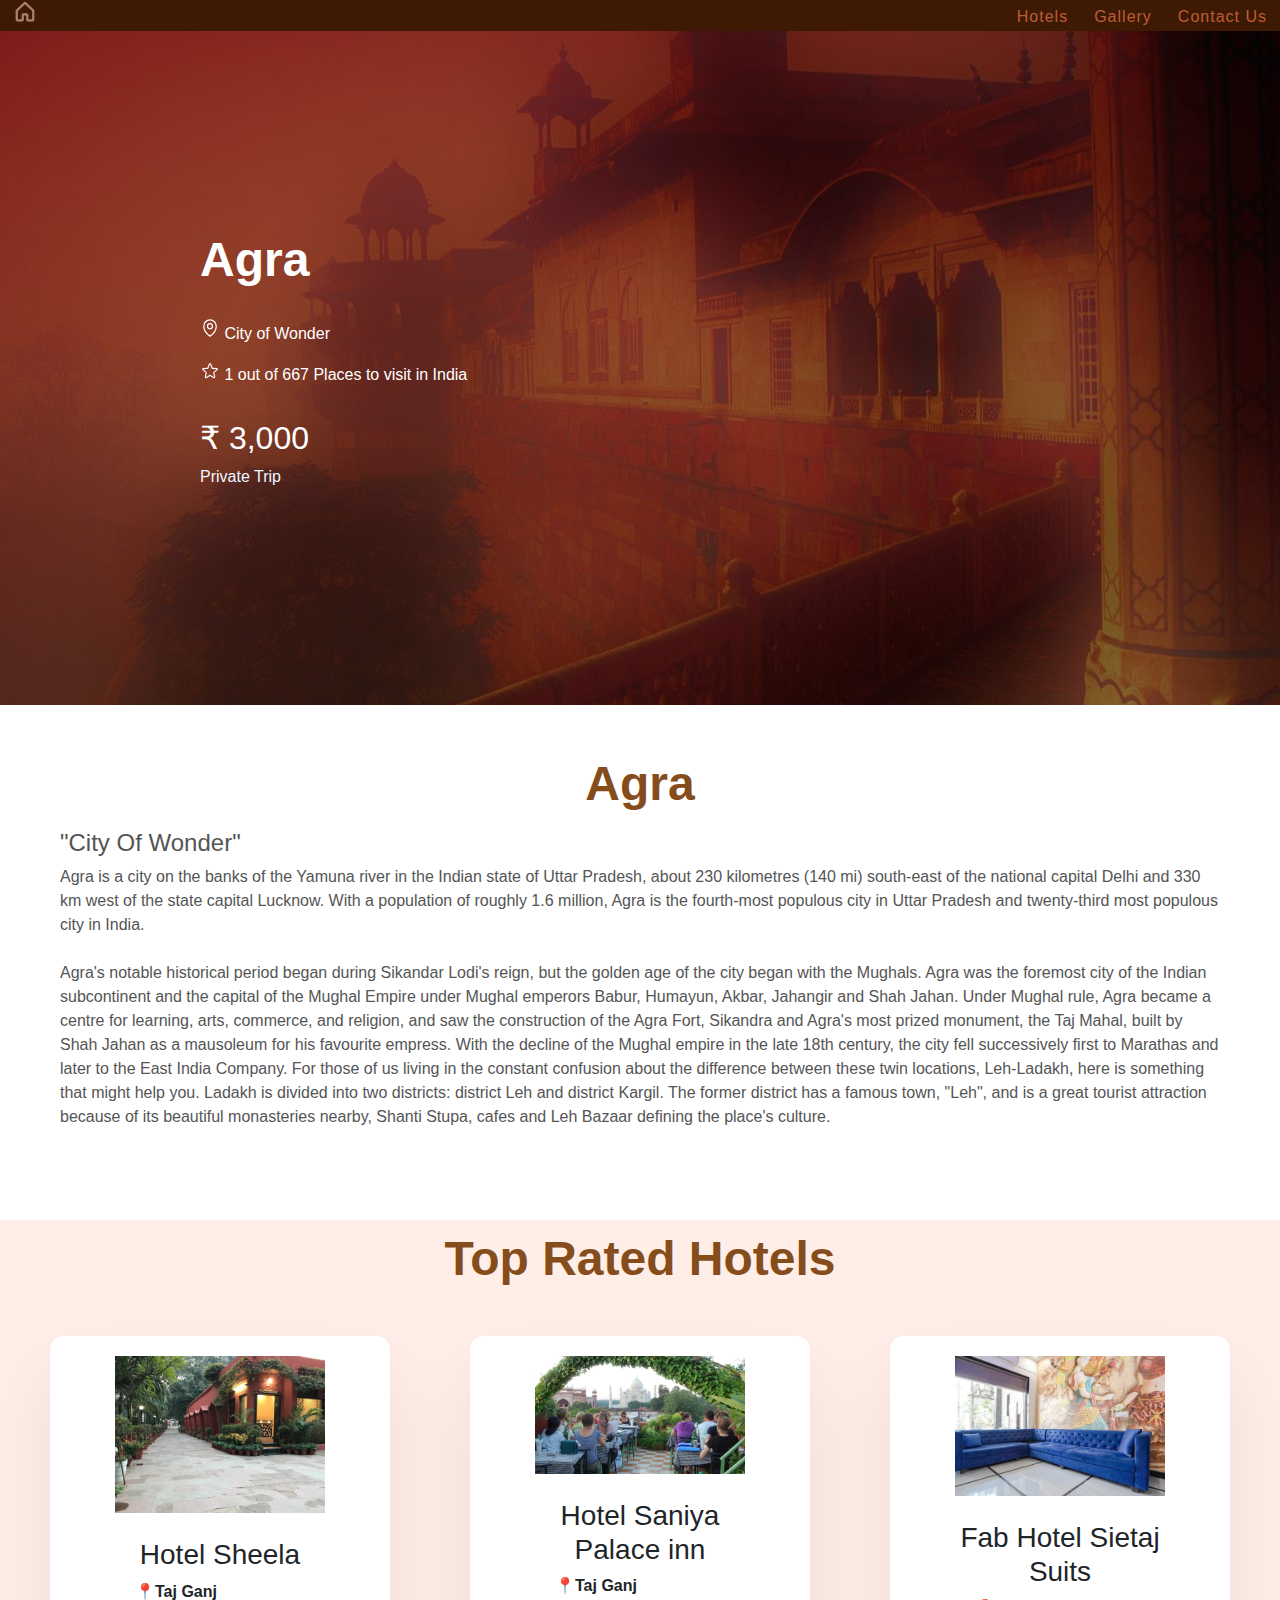
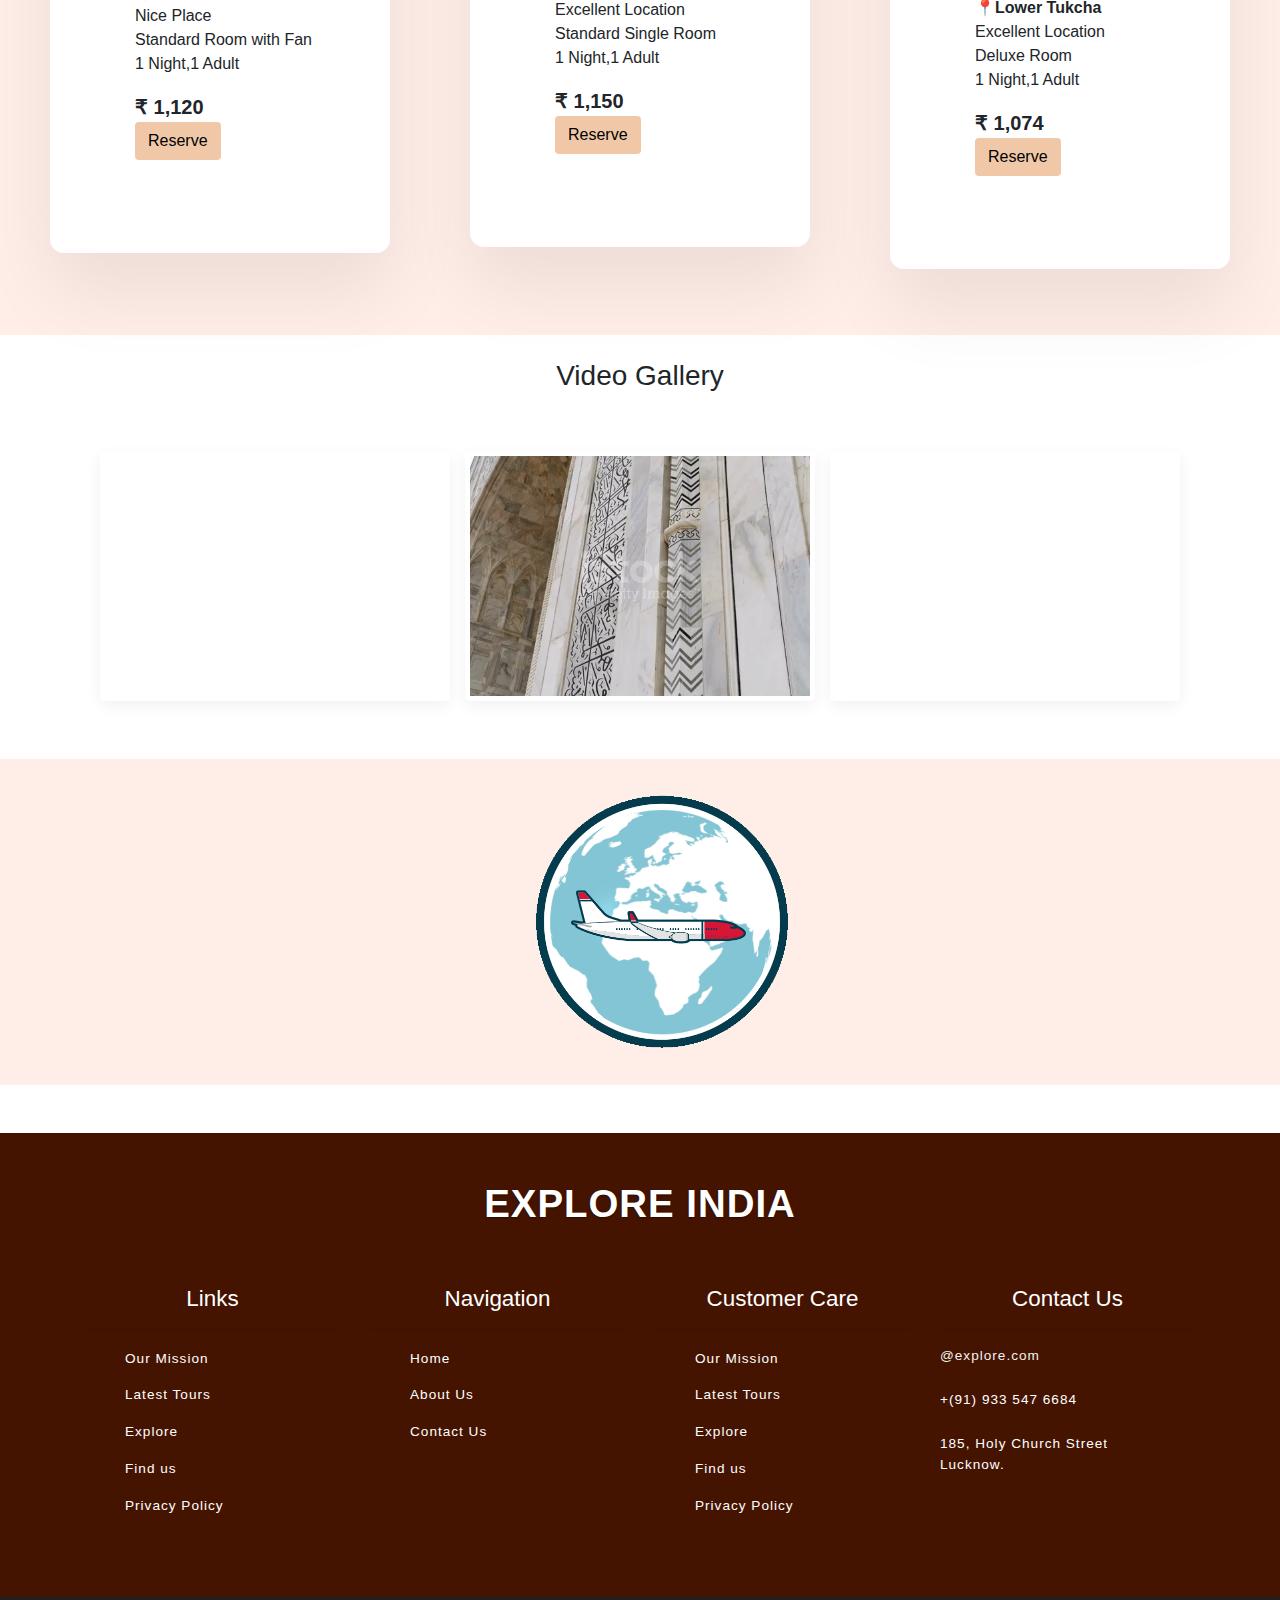
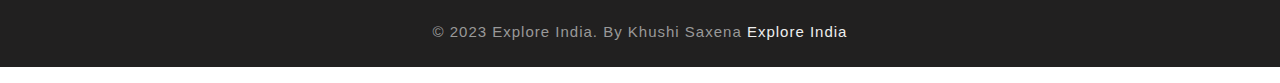
==== commit 2a3d43c4: "Update agra.html" ====
--- a/agra.html
+++ b/agra.html
@@ -387,7 +387,7 @@
     <!-- copyright -->
     <div class="copy-right-top">
       <p class="copy-right text-center py-4">
-        &copy; 2021 Explore India. By Khushi Saxena
+        &copy; 2023 Explore India. By Khushi Saxena
         <a href="http://en.wikipedia.org/wiki/India/"> Explore India</a>
       </p>
     </div>
